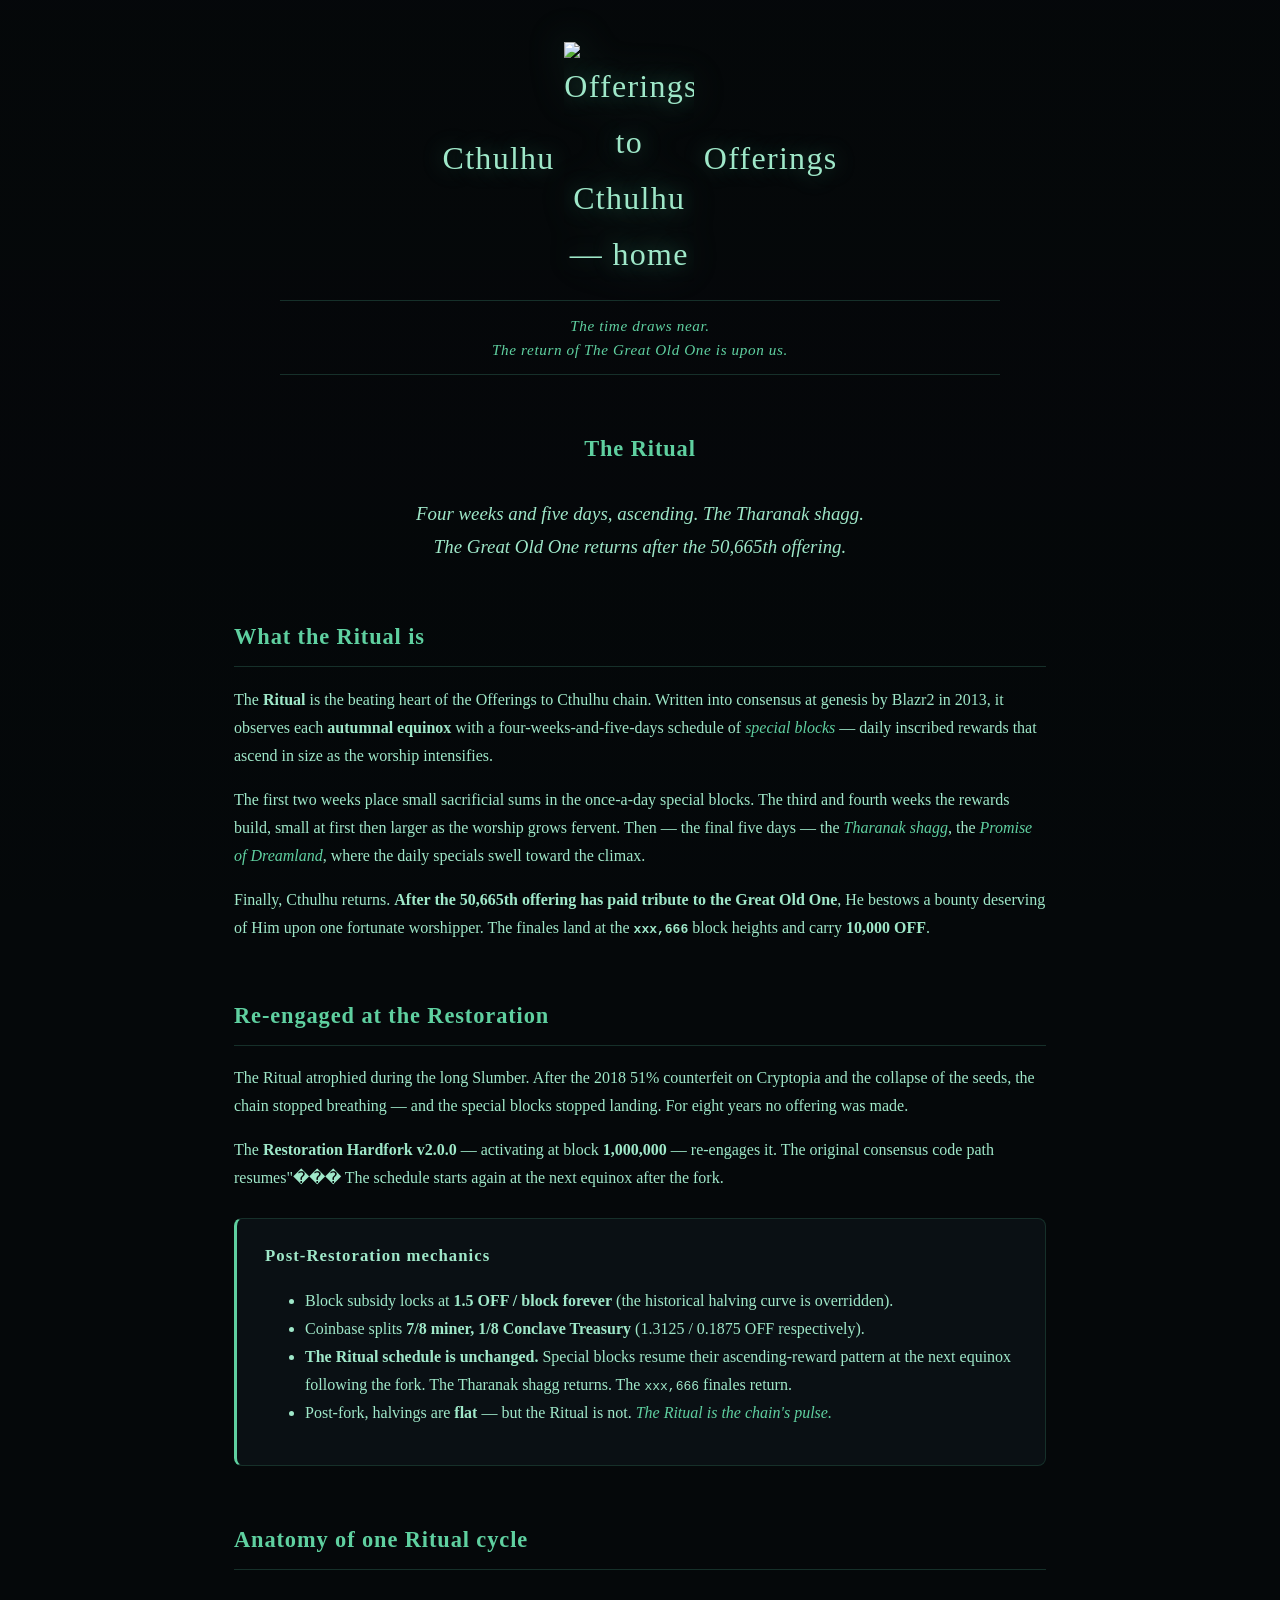
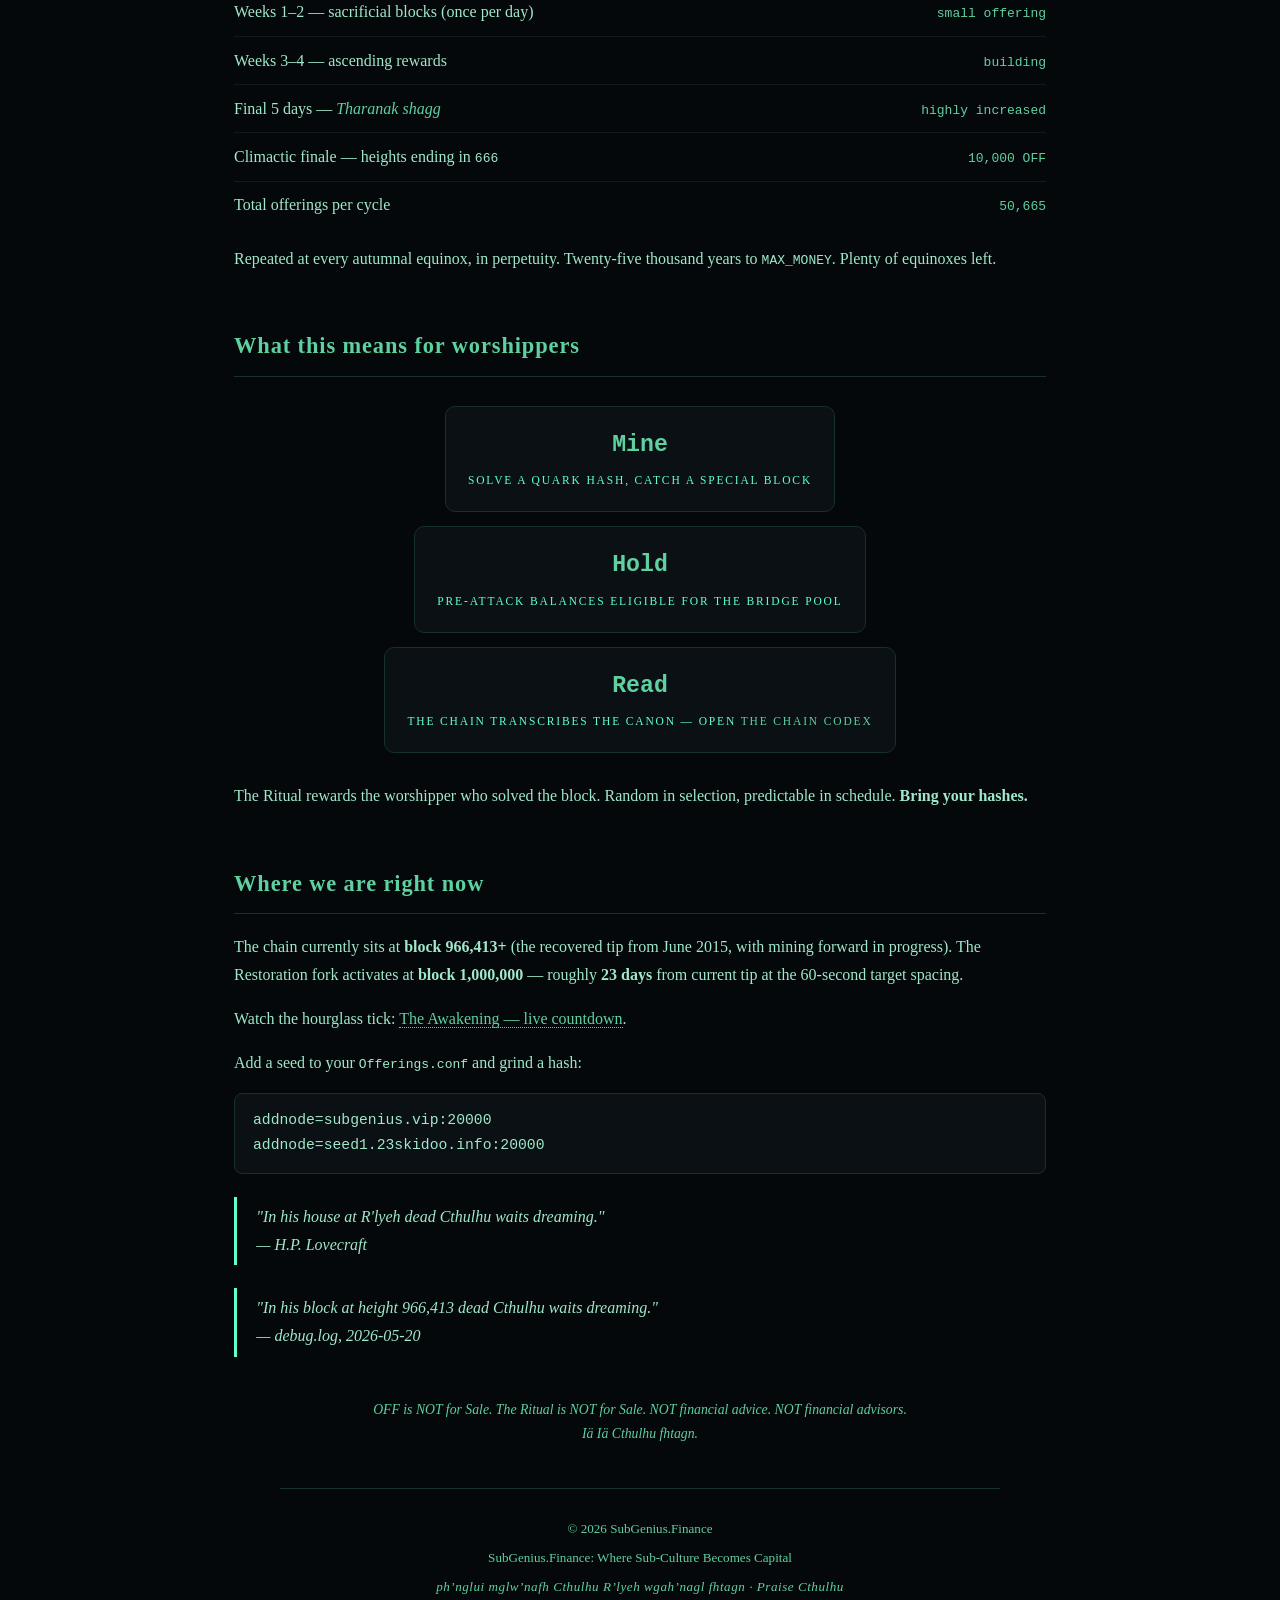
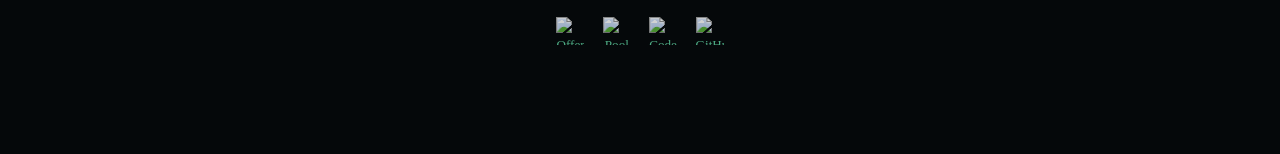
==== contrib/site/ritual.html @ 520c24ed "contrib/site + contrib/codex: snapshot 23skidoo.info hand-authored content + bottom-right socials co" ====
<!DOCTYPE html>
<html lang="en">
<head>
<meta charset="utf-8">
<meta name="viewport" content="width=device-width, initial-scale=1">
<title>The Ritual — Offerings to Cthulhu</title>
<link rel="shortcut icon" type="image/png" href="/static/img/favicon.png">
<style>
  :root { --ink:#9fe8c9; --dim:#5fffd0; --panel:#0a1014; --accent:#5fd0a0; --bg:#05080a; --warn:#5fffd0; }
  *{box-sizing:border-box}
  body { margin:0; 
    color:var(--ink); font-family:"Iowan Old Style","Palatino Linotype",Georgia,serif; line-height:1.75; }
  .wrap { max-width:860px; margin:0 auto; padding:36px 24px 96px; }
  a { color:var(--accent); text-decoration:none; border-bottom:1px dotted var(--accent); }
  a:hover { filter:brightness(1.15); }

  .site-header{text-align:center;margin:0 0 1.4em;padding-top:6px}
  .site-header h1{font-size:2rem;letter-spacing:.04em;margin:0;font-weight:normal;text-shadow:0 0 22px rgba(95,208,160,.4);color:var(--ink)}
  .site-header h1 a{color:inherit;text-decoration:none;border:none;display:inline-block}
  .site-header h1 a:hover{filter:brightness(1.1)}
  .site-header h1 img{vertical-align:middle;max-width:130px;height:auto;margin:0 .3em;filter:drop-shadow(0 0 18px rgba(95,208,160,.25))}
  .site-tagline{text-align:center;font-style:italic;color:var(--accent);border-top:1px solid #16302a;border-bottom:1px solid #16302a;padding:.85em 0;margin:1.2em auto 2em;max-width:720px;letter-spacing:.04em;font-size:.95rem;line-height:1.55}
  .site-foot{text-align:center;color:var(--accent);font-size:.82rem;margin:3.2em auto 0;padding-top:1.8em;border-top:1px solid #16302a;line-height:1.85;max-width:720px}
  .site-foot p{margin:.35em 0}
  .site-foot a{color:var(--accent);text-decoration:none;border:none}
  .site-foot a:hover{text-decoration:none;filter:brightness(1.1)}
  @media (max-width:640px){.site-foot{font-size:.74rem;margin-top:2em}}

  h2 { font-size:1.4rem; color:var(--accent); margin-top:2.4em; letter-spacing:.04em;
       border-bottom:1px solid #16302a; padding-bottom:.45em; }
  h3 { font-size:1.05rem; color:var(--ink); margin-top:1.8em; letter-spacing:.06em; }
  p { margin:1em 0; }
  em { color:var(--accent); font-style:italic; }
  strong { color:var(--ink); }

  .lede { font-size:1.18rem; color:var(--ink); font-style:italic; text-align:center; margin:1em 0 2em; }
  .panel { background:var(--panel); border:1px solid #16302a; border-left:3px solid var(--accent);
           border-radius:8px; padding:22px 28px; margin:1.6em 0; }
  .panel h3 { margin-top:0; }
  .schedule { list-style:none; padding:0; margin:1em 0; }
  .schedule li { padding:.6em 0; border-bottom:1px solid #0f1d1a; display:flex; gap:1em; align-items:baseline; }
  .schedule li:last-child { border:none; }
  .schedule .label { flex:1; }
  .schedule .reward { font-family:monospace; color:var(--accent); white-space:nowrap; }

  .grid { display:flex; gap:14px; justify-content:center; flex-wrap:wrap; margin:1.8em 0; }
  .cell { background:var(--panel); border:1px solid #16302a; border-radius:10px;
          padding:18px 22px; min-width:200px; text-align:center; }
  .cell b { display:block; font-family:monospace; font-size:1.45rem; color:var(--accent); }
  .cell span { font-size:.72rem; text-transform:uppercase; letter-spacing:.16em; color:var(--dim); }

  blockquote { border-left:3px solid var(--dim); padding:.4em 0 .4em 1.2em; margin:1.4em 0;
               color:var(--ink); font-style:italic; }

  .foot { text-align:center; color:var(--dim); font-size:.86rem; font-style:italic; margin-top:3em; }

  /* mobile */
  @media (max-width:640px) {
    .wrap { padding:20px 14px 60px; }
    .site-header h1 { font-size:1.4rem; }
    .site-header h1 img { max-width:72px; margin:0 .25em; }
    .site-tagline { font-size:.82rem; padding:.6em 0; margin:1em auto 1.4em; }
    h2 { font-size:1.15rem; margin-top:1.8em; }
    .lede { font-size:1rem; }
    .cell { min-width:140px; padding:14px 16px; }
    .cell b { font-size:1.15rem; }
    .schedule li { flex-wrap:wrap; gap:.3em; }
    .schedule .reward { font-size:.88rem; }
    blockquote { font-size:.95rem; }
  }

.site-foot .off-chant { font-style:italic; letter-spacing:.04em; }
.site-foot .off-socials { list-style:none; padding:0;
  display:flex; flex-wrap:wrap; gap:1.4em; justify-content:center;
  margin:1.4em auto 0; }
.site-foot .off-socials li { margin:0; padding:0; }
.site-foot .off-socials a { display:inline-flex; align-items:center;
  border:0 !important; text-decoration:none; }
.site-foot .off-socials img { height:28px; width:28px; opacity:.82;
  transition:opacity .2s, transform .2s; }
.site-foot .off-socials a:hover img { opacity:1; transform:translateY(-1px); }
@media (max-width:640px) { .site-foot .off-socials { gap:1em; }
  .site-foot .off-socials img { height:22px; width:22px; } }
</style>
<style>
/* mobile-safe full-bleed background via fixed pseudo-element */
html { background-color: #05080a; }
body { background: transparent !important; position: relative; }
body::before {
  content: "";
  position: fixed;
  top: 0; left: 0;
  width: 100vw; height: 100vh;
  z-index: -1;
  background: linear-gradient(rgba(5,8,10,0.70), rgba(5,8,10,0.88)),
              url("/static/img/cthulhu-bg.jpg") center / cover no-repeat;
}
</style>
</head>
<body><div class="wrap">

<header class="site-header">
<h1><a href="/">Cthulhu<img src="/static/img/off_240x240.png" alt="Offerings to Cthulhu — home"></a>Offerings</h1>
<p class="site-tagline">The time draws near.<br>The return of The Great Old One is upon us.</p>
</header>

<h2 style="text-align:center;border:none">The Ritual</h2>
<p class="lede">Four weeks and five days, ascending. The Tharanak shagg.<br>The Great Old One returns after the 50,665th offering.</p>

<section>
<h2>What the Ritual is</h2>
<p>The <strong>Ritual</strong> is the beating heart of the Offerings to Cthulhu chain. Written into consensus at genesis by Blazr2 in 2013, it observes each <strong>autumnal equinox</strong> with a four-weeks-and-five-days schedule of <em>special blocks</em> — daily inscribed rewards that ascend in size as the worship intensifies.</p>

<p>The first two weeks place small sacrificial sums in the once-a-day special blocks. The third and fourth weeks the rewards build, small at first then larger as the worship grows fervent. Then — the final five days — the <em>Tharanak shagg</em>, the <em>Promise of Dreamland</em>, where the daily specials swell toward the climax.</p>

<p>Finally, Cthulhu returns. <strong>After the 50,665th offering has paid tribute to the Great Old One</strong>, He bestows a bounty deserving of Him upon one fortunate worshipper. The finales land at the <strong><code>xxx,666</code></strong> block heights and carry <strong>10,000 OFF</strong>.</p>
</section>

<section>
<h2>Re-engaged at the Restoration</h2>
<p>The Ritual atrophied during the long Slumber. After the 2018 51% counterfeit on Cryptopia and the collapse of the seeds, the chain stopped breathing — and the special blocks stopped landing. For eight years no offering was made.</p>

<p>The <strong>Restoration Hardfork v2.0.0</strong> — activating at block <strong>1,000,000</strong> — re-engages it. The original consensus code path resumes"��� The schedule starts again at the next equinox after the fork.</p>

<div class="panel">
<h3>Post-Restoration mechanics</h3>
<ul>
<li>Block subsidy locks at <strong>1.5 OFF / block forever</strong> (the historical halving curve is overridden).</li>
<li>Coinbase splits <strong>7/8 miner, 1/8 Conclave Treasury</strong> (1.3125 / 0.1875 OFF respectively).</li>
<li><strong>The Ritual schedule is unchanged.</strong> Special blocks resume their ascending-reward pattern at the next equinox following the fork. The Tharanak shagg returns. The <code>xxx,666</code> finales return.</li>
<li>Post-fork, halvings are <strong>flat</strong> — but the Ritual is not. <em>The Ritual is the chain's pulse.</em></li>
</ul>
</div>
</section>

<section>
<h2>Anatomy of one Ritual cycle</h2>
<ul class="schedule">
<li><span class="label">Weeks 1–2 — sacrificial blocks (once per day)</span><span class="reward">small offering</span></li>
<li><span class="label">Weeks 3–4 — ascending rewards</span><span class="reward">building</span></li>
<li><span class="label">Final 5 days — <em>Tharanak shagg</em></span><span class="reward">highly increased</span></li>
<li><span class="label">Climactic finale — heights ending in <code>666</code></span><span class="reward">10,000 OFF</span></li>
<li><span class="label">Total offerings per cycle</span><span class="reward">50,665</span></li>
</ul>
<p>Repeated at every autumnal equinox, in perpetuity. Twenty-five thousand years to <code>MAX_MONEY</code>. Plenty of equinoxes left.</p>
</section>

<section>
<h2>What this means for worshippers</h2>
<div class="grid">
  <div class="cell"><b>Mine</b><span>solve a Quark hash, catch a special block</span></div>
  <div class="cell"><b>Hold</b><span>pre-attack balances eligible for the Bridge Pool</span></div>
  <div class="cell"><b>Read</b><span>the chain transcribes the canon — open <a href="/codex/" style="border:none">The Chain Codex</a></span></div>
</div>
<p>The Ritual rewards the worshipper who solved the block. Random in selection, predictable in schedule. <strong>Bring your hashes.</strong></p>
</section>

<section>
<h2>Where we are right now</h2>
<p>The chain currently sits at <strong>block 966,413+</strong> (the recovered tip from June 2015, with mining forward in progress). The Restoration fork activates at <strong>block 1,000,000</strong> — roughly <strong>23 days</strong> from current tip at the 60-second target spacing.</p>

<p>Watch the hourglass tick: <a href="/awakening/">The Awakening — live countdown</a>.</p>

<p>Add a seed to your <code>Offerings.conf</code> and grind a hash:</p>
<pre style="background:var(--panel);border:1px solid #16302a;border-radius:8px;padding:14px 18px;color:var(--ink);font-size:.92rem;overflow-x:auto">addnode=subgenius.vip:20000
addnode=seed1.23skidoo.info:20000</pre>
</section>

<blockquote>
"In his house at R'lyeh dead Cthulhu waits dreaming."<br>
— H.P. Lovecraft
</blockquote>

<blockquote>
"In his block at height 966,413 dead Cthulhu waits dreaming."<br>
— debug.log, 2026-05-20
</blockquote>

<div class="foot">
<em>OFF is NOT for Sale. The Ritual is NOT for Sale. NOT financial advice. NOT financial advisors.<br>
Iä Iä Cthulhu fhtagn.</em>
</div>

<footer class="site-foot">
<p>&copy; 2026 <a href="https://subgenius.finance/">SubGenius.Finance</a></p>
<p><a href="https://subgenius.finance/">SubGenius.Finance</a>: Where Sub-Culture Becomes Capital</p>
<p class="off-chant">ph&rsquo;nglui mglw&rsquo;nafh Cthulhu R&rsquo;lyeh wgah&rsquo;nagl fhtagn &middot; Praise Cthulhu</p>
<ul class="off-socials" aria-label="Offerings to Cthulhu community links">
<li><a href="https://23skidoo.info/" target="_blank" rel="noopener" aria-label="Offerings to Cthulhu"><img src="https://23skidoo.info/static/img/off_240x240.png" alt="Offerings to Cthulhu"></a></li>
<li><a href="https://pool.23skidoo.info/" target="_blank" rel="noopener" aria-label="OFF Mining Pool"><img src="https://api.iconify.design/mdi/pickaxe.svg?color=%235fffd0" alt="Pool"></a></li>
<li><a href="https://23skidoo.info/codex/" target="_blank" rel="noopener" aria-label="The Codex"><img src="https://cdn.simpleicons.org/bookstack/5fffd0" alt="Codex"></a></li>
<li><a href="https://github.com/SubGeniusFinance/Offerings-to-Cthulhu" target="_blank" rel="noopener" aria-label="GitHub"><img src="https://cdn.simpleicons.org/github/5fffd0" alt="GitHub"></a></li>
</ul>
</footer>
</div></body>
</html>
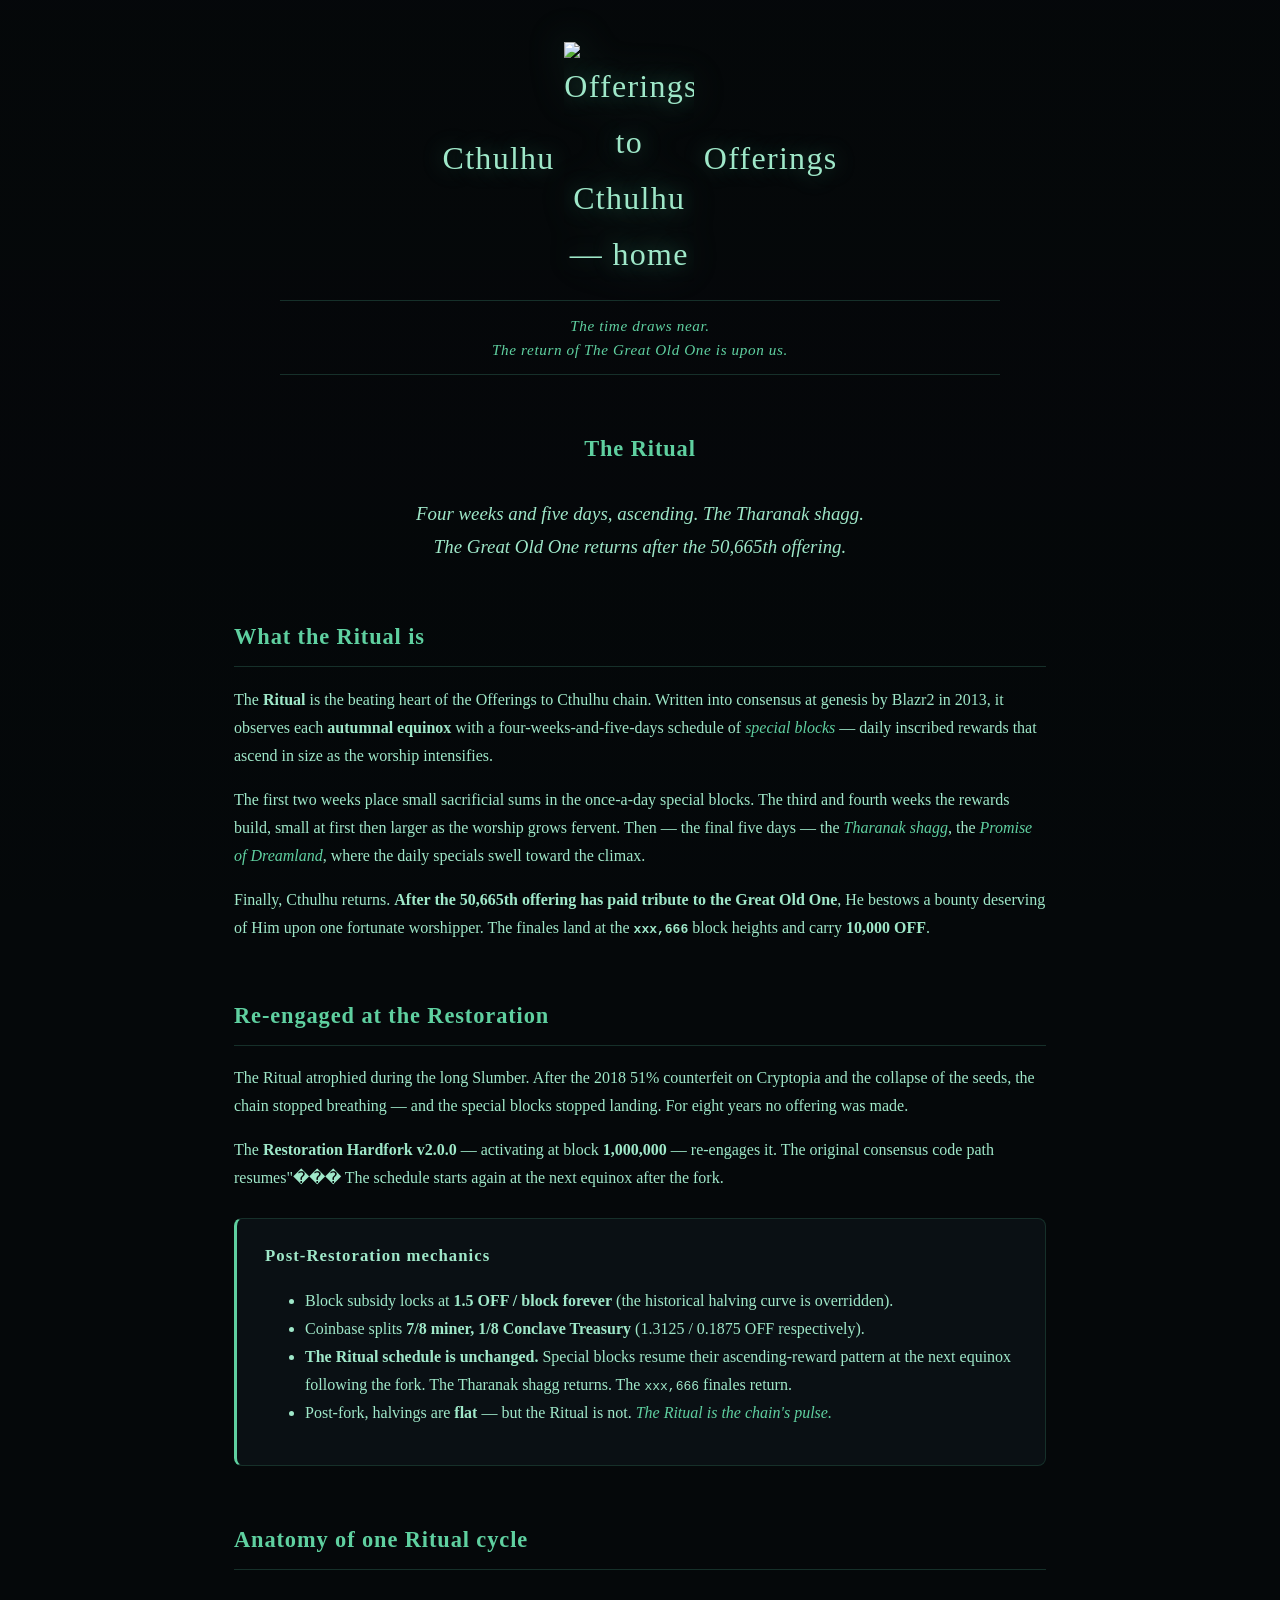
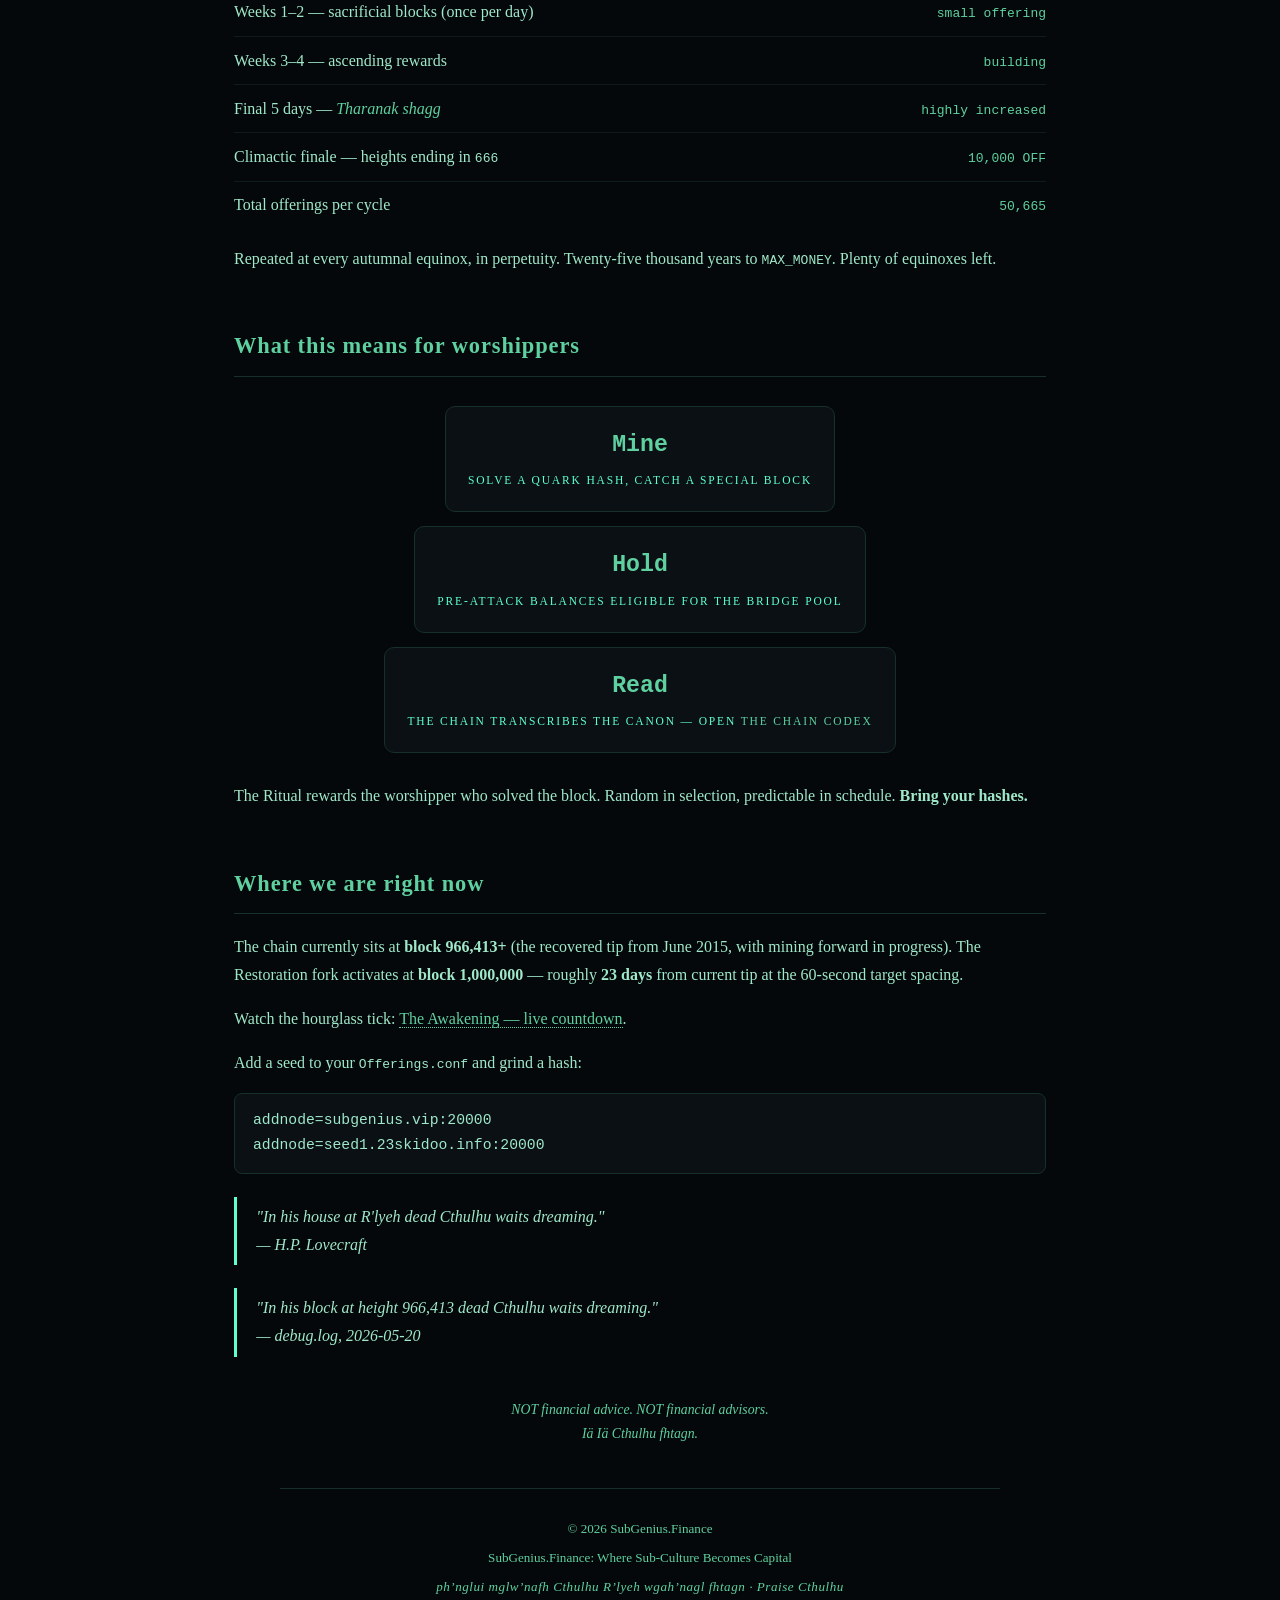
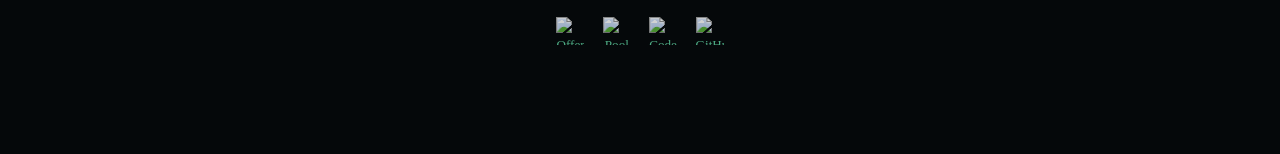
==== commit a1c0185d: "docs: scrub "OFF is NOT for Sale" slogan from README + ritual page The "X is NOT for Sale" framing b" ====
--- a/contrib/site/ritual.html
+++ b/contrib/site/ritual.html
@@ -177,7 +177,7 @@
 </blockquote>
 
 <div class="foot">
-<em>OFF is NOT for Sale. The Ritual is NOT for Sale. NOT financial advice. NOT financial advisors.<br>
+<em>NOT financial advice. NOT financial advisors.<br>
 Iä Iä Cthulhu fhtagn.</em>
 </div>
 
